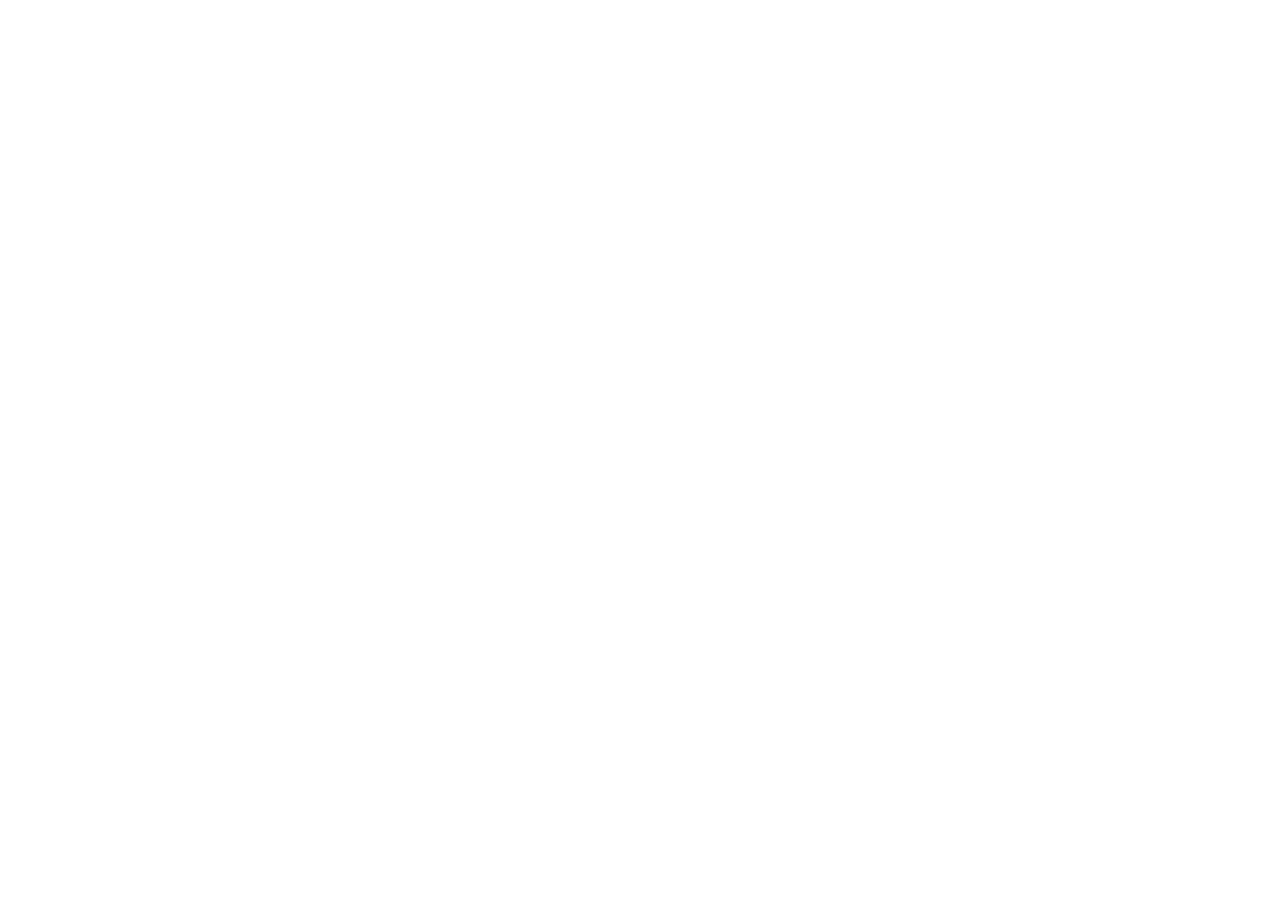
==== Custom Animation 04.05.2022/index.html @ 9a713c05 "first commit" ====
<!DOCTYPE html>
<html lang="en">
<head>
    <meta charset="UTF-8">
    <meta http-equiv="X-UA-Compatible" content="IE=edge">
    <meta name="viewport" content="width=device-width, initial-scale=1.0">
    <link rel="stylesheet" href="/Assets/Css/style.css">
    <title>Lunapark Animation</title>
</head>
<body>
    <div class="container">
        <img src="/Assets/Img/2d7a83f960479df71a1baac128c19cab.png" alt="">
        <div class="ball">
            <img src="/Assets/Img/free-man-walk-walking-activity-action-person-street-icon-21262.png" alt="">
        </div>
    </div>
</body>
</html>
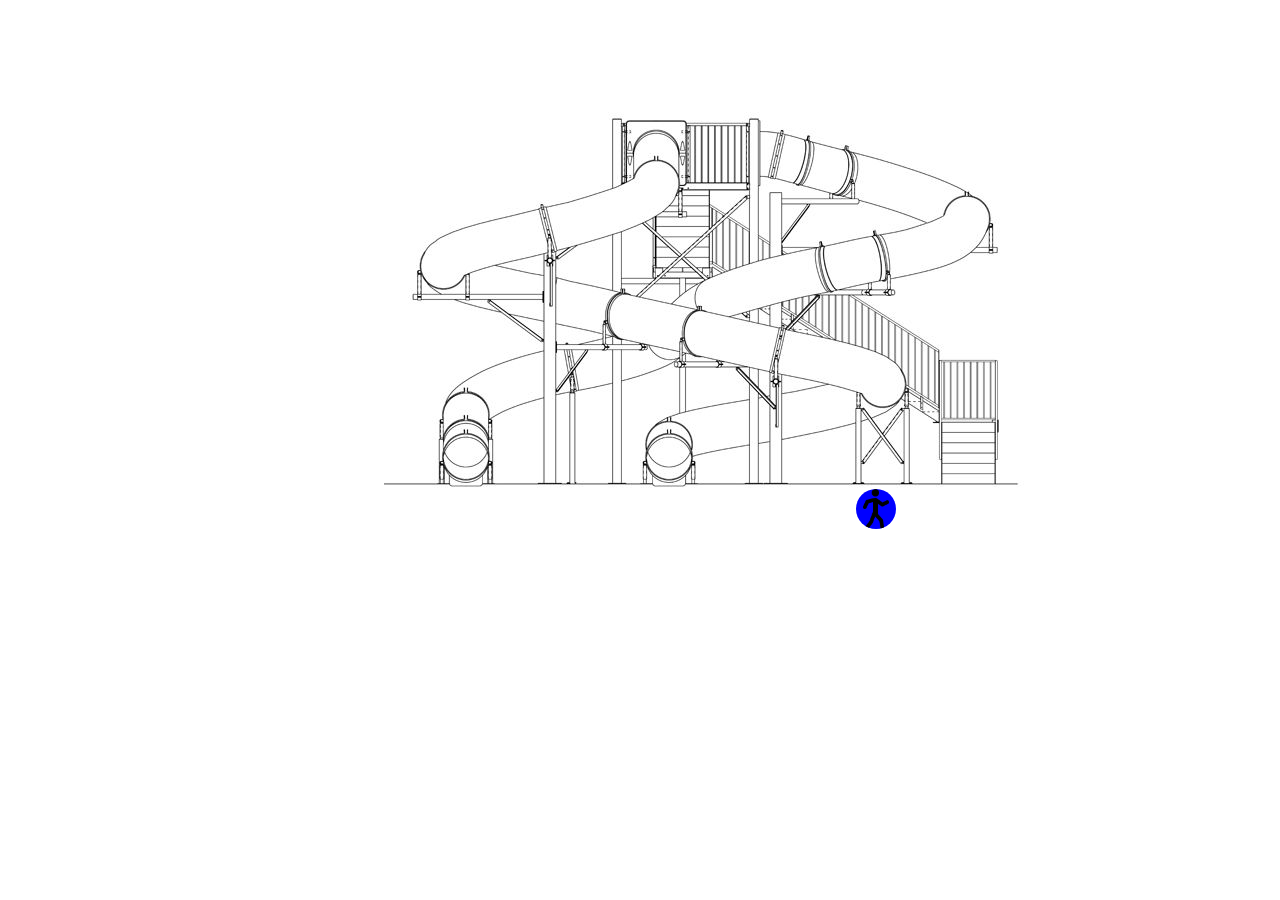
==== commit 8a38f1ea: "refactor: Changes path in html" ====
--- a/Custom Animation 04.05.2022/index.html
+++ b/Custom Animation 04.05.2022/index.html
@@ -4,14 +4,14 @@
     <meta charset="UTF-8">
     <meta http-equiv="X-UA-Compatible" content="IE=edge">
     <meta name="viewport" content="width=device-width, initial-scale=1.0">
-    <link rel="stylesheet" href="/Assets/Css/style.css">
+    <link rel="stylesheet" href="/Custom Animation 04.05.2022/Assets/Css/style.css">
     <title>Lunapark Animation</title>
 </head>
 <body>
     <div class="container">
-        <img src="/Assets/Img/2d7a83f960479df71a1baac128c19cab.png" alt="">
+        <img src="/Custom Animation 04.05.2022/Assets/Img/2d7a83f960479df71a1baac128c19cab.png" alt="">
         <div class="ball">
-            <img src="/Assets/Img/free-man-walk-walking-activity-action-person-street-icon-21262.png" alt="">
+            <img src="/Custom Animation 04.05.2022/Assets/Img/free-man-walk-walking-activity-action-person-street-icon-21262.png" alt="">
         </div>
     </div>
 </body>
--- a/Custom Animation 04.05.2022/Assets/Css/style.css
+++ b/Custom Animation 04.05.2022/Assets/Css/style.css
@@ -0,0 +1,124 @@
+* {
+    margin: 0;
+    padding: 0;
+    box-sizing: border-box;
+}
+
+.container {
+    width: 40%;
+    margin: 5% auto;
+    position: relative;
+}
+
+
+
+.ball img {
+    position: absolute;
+    z-index: 0;
+    right: 0%;
+    bottom: 4%;
+    width: 40px;
+    height: 40px;
+    border-radius: 50%;
+    background: blue;
+    animation-name: ballPosition;
+    animation-duration: 30s;
+}
+
+@keyframes ballPosition {
+    0% {
+        right: 0%;
+        bottom: 0%;
+    }
+
+    5% {
+        right: 2%;
+        bottom: 0%;
+    }
+
+    10% {
+        right: 2%;
+        bottom: 27%;
+    }
+
+    11% {
+        right: 2.5%;
+        bottom: 27.5%;
+    }
+
+    12% {
+        right: 4.5%;
+        bottom: 28.5%;
+    }
+
+    13% {
+        right: 6%;
+        bottom: 30%;
+    }
+
+    14% {
+        right: 8%;
+        bottom: 32%;
+    }
+
+    15% {
+        right: 10%;
+        bottom: 34%;
+    }
+
+    20% {
+        right: 15%;
+        bottom: 37%;
+    }
+
+    25% {
+        right: 20%;
+        bottom: 40%;
+    }
+
+    30% {
+        right: 25%;
+        bottom: 45%;
+    }
+
+    35% {
+        right: 35%;
+        bottom: 52%
+    }
+
+    40% {
+        right: 48%;
+        bottom: 58%;
+    }
+
+    45% {
+        right: 48%;
+        bottom: 75%;
+    }
+
+    50% {
+        right: 38%;
+        bottom: 78%;
+        opacity: 1;
+    }
+
+    55% {
+        right: 20%;
+        bottom: 73%;
+    }
+
+    60% {
+        right: 15%;
+        bottom: 70%
+    }
+
+    65% {
+        right: 5%;
+        bottom: 65%;
+    }
+
+    100% {
+        bottom: 0;
+        right: 50%;
+    }
+}